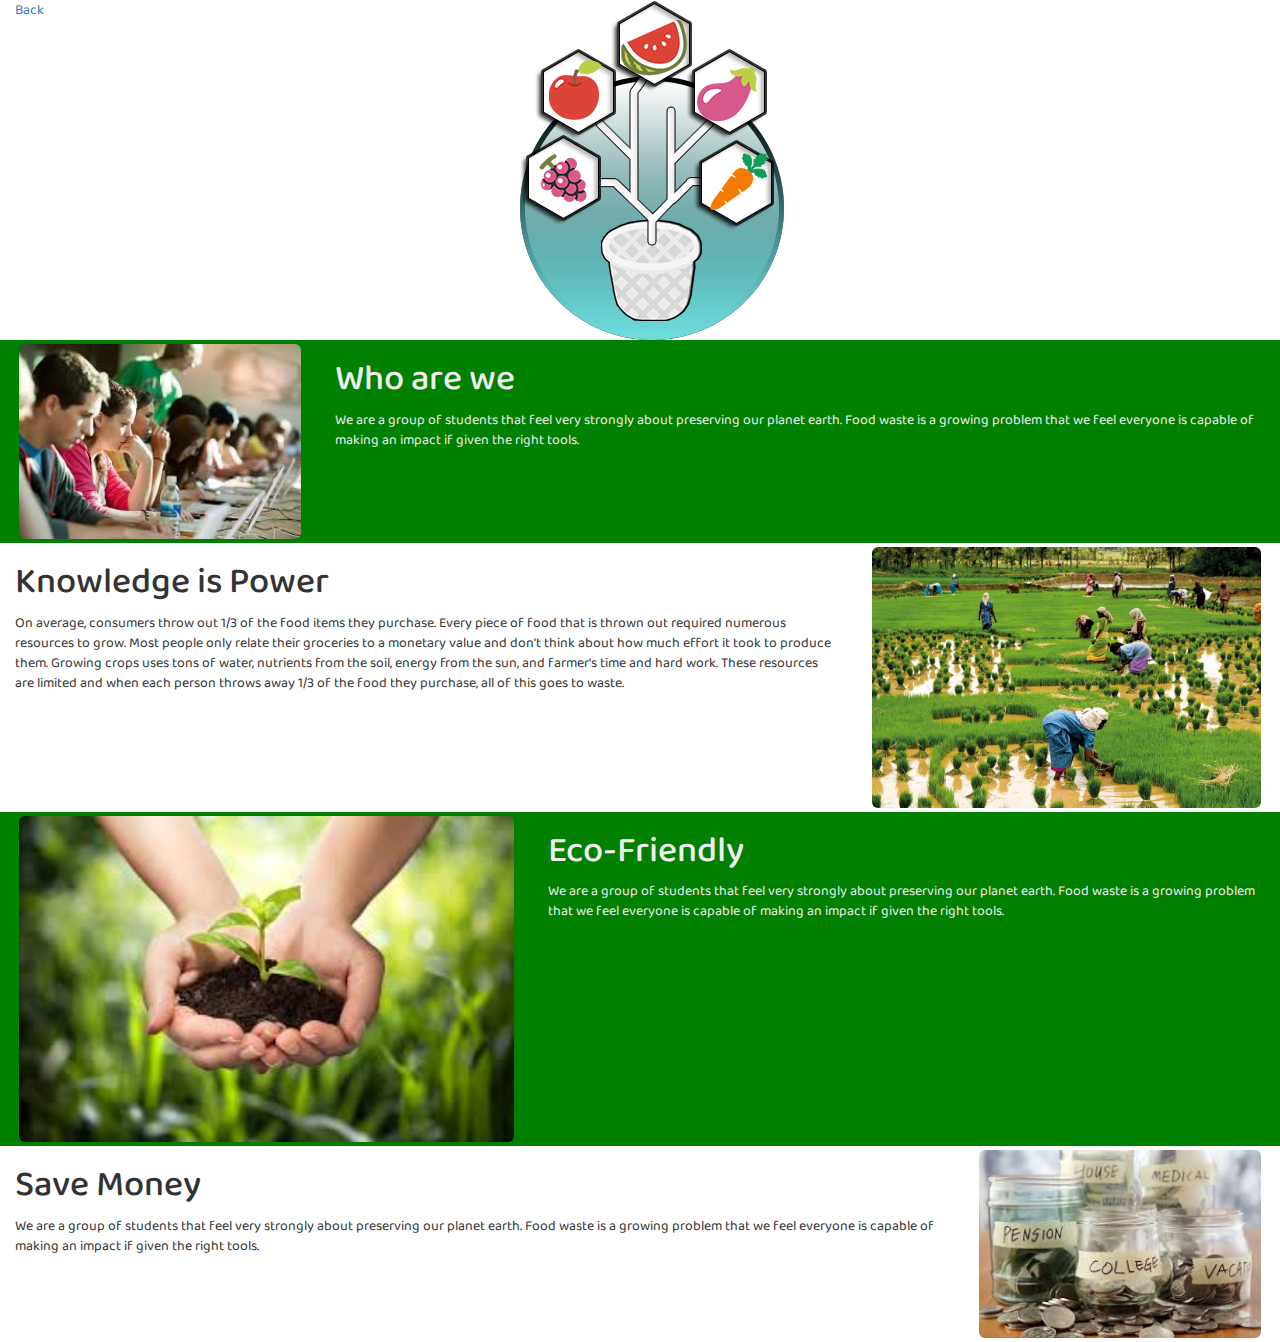
==== public/about.html @ 91b840a5 "updated aboutus and faq, made new navbar" ====
<!DOCTYPE html>
<html lang="en">
<head>
    <meta name="viewport" content="width=device-width, initial-scale=1.0">
    <meta charset="utf-8">
    <title>WasteHub</title>
    <!-- jQuery (necessary for Bootstrap's JavaScript plugins) -->
    <script src="javascript/jquery-3.2.1.min.js"></script>
    <!-- Latest compiled and minified CSS -->
    <link rel="stylesheet" href="https://maxcdn.bootstrapcdn.com/bootstrap/3.3.7/css/bootstrap.min.css" integrity="sha384-BVYiiSIFeK1dGmJRAkycuHAHRg32OmUcww7on3RYdg4Va+PmSTsz/K68vbdEjh4u" crossorigin="anonymous" />
    <!-- Latest compiled and minified JavaScript -->
    <script src="javascript/bootstrap.min.js" integrity="sha384-Tc5IQib027qvyjSMfHjOMaLkfuWVxZxUPnCJA7l2mCWNIpG9mGCD8wGNIcPD7Txa" crossorigin="anonymous"></script>
    <link rel="stylesheet" href="aboutCSS.css" />
    <!-- JQuery library -->
    <link href="https://fonts.googleapis.com/css?family=Baloo" rel="stylesheet" />

</head>
<body>
    <div class='container-fluid'>
        <a href="index.html" style="float: left">Back</a>
        <img src="images/Logo_2.png" class="logo">
    </div>
    <div class='container-fluid'> 
        <div class="row green">
            <div class="col-md-3 hidden-xs hidden-sm"><img class='pic' src="images/students.jpg" alt="students"></div>
            <div class="col-md-9">
                <h1>Who are we</h1>
                <p>
                    We are a group of students that feel very strongly about preserving our planet earth. Food waste is a growing problem that we feel everyone is capable of making an impact if given the right tools.  
                </p>
            </div>
            <div class="visible-xs visible-sm"><img class='pic' src="images/students.jpg" alt="students"></div>

        </div>

        <div class="row">
            <div class="col-md-8">
                <h1>Knowledge is Power</h1>
                <p>
                    On average, consumers throw out 1/3 of the food items they purchase. Every piece of food that is thrown out required numerous resources to grow. Most people only relate their groceries to a monetary value and don't think about how much effort it took to produce them. Growing crops uses tons of water, nutrients from the soil, energy from the sun, and farmer's time and hard work. These resources are limited and when each person throws away 1/3 of the food they purchase, all of this goes to waste. 
                </p>
            </div>
            <div class="col-md-4 hidden-xs hidden-sm"><img class='pic white' src="images/farming1.jpg" alt="farming"></div>
            <div class="visible-xs visible-sm"><img class='pic white' src="images/farming1.jpg" alt="farming"></div>

        </div>

        <div class="row green">
            <div class="col-md-5 hidden-xs hidden-sm"><img class='pic' src="images/eco.jpg" alt="students"></div>
            <div class="col-md-7">
                <h1>Eco-Friendly</h1>
                <p>
                    We are a group of students that feel very strongly about preserving our planet earth. Food waste is a growing problem that we feel everyone is capable of making an impact if given the right tools.  
                </p>
            </div>
            <div class="visible-xs visible-sm"><img class='pic' src="images/eco.jpg" alt="students"></div>

        </div>

        <div class="row">
            <div class="col-md-9">
                <h1>Save Money</h1>
                <p>
                    We are a group of students that feel very strongly about preserving our planet earth. Food waste is a growing problem that we feel everyone is capable of making an impact if given the right tools.  
                </p>
            </div>
            <div class="col-md-3 hidden-xs hidden-sm"><img class='pic white' src="images/savemoney.jpg" alt="money"></div>
            <div class="visible-xs visible-sm"><img class='pic white' src="images/savemoney.jpg" alt="money"></div>

        </div>
    </div>


</body>
</html>
---- public/aboutCSS.css ----
html, body div {
    font-family: 'Baloo', sans-serif;
}

.logo {
	display: block;
    margin: 0 auto;
}

.pic {
	width: 100%;
	height: 100%;
	border-radius: 10px;
	border-style: solid;
	border-width: 4px;
	border-color: #008000;
}

.white {
	border-color: white;

}

.green {
	background-color: #008000;
	color: #eeeeee;
}
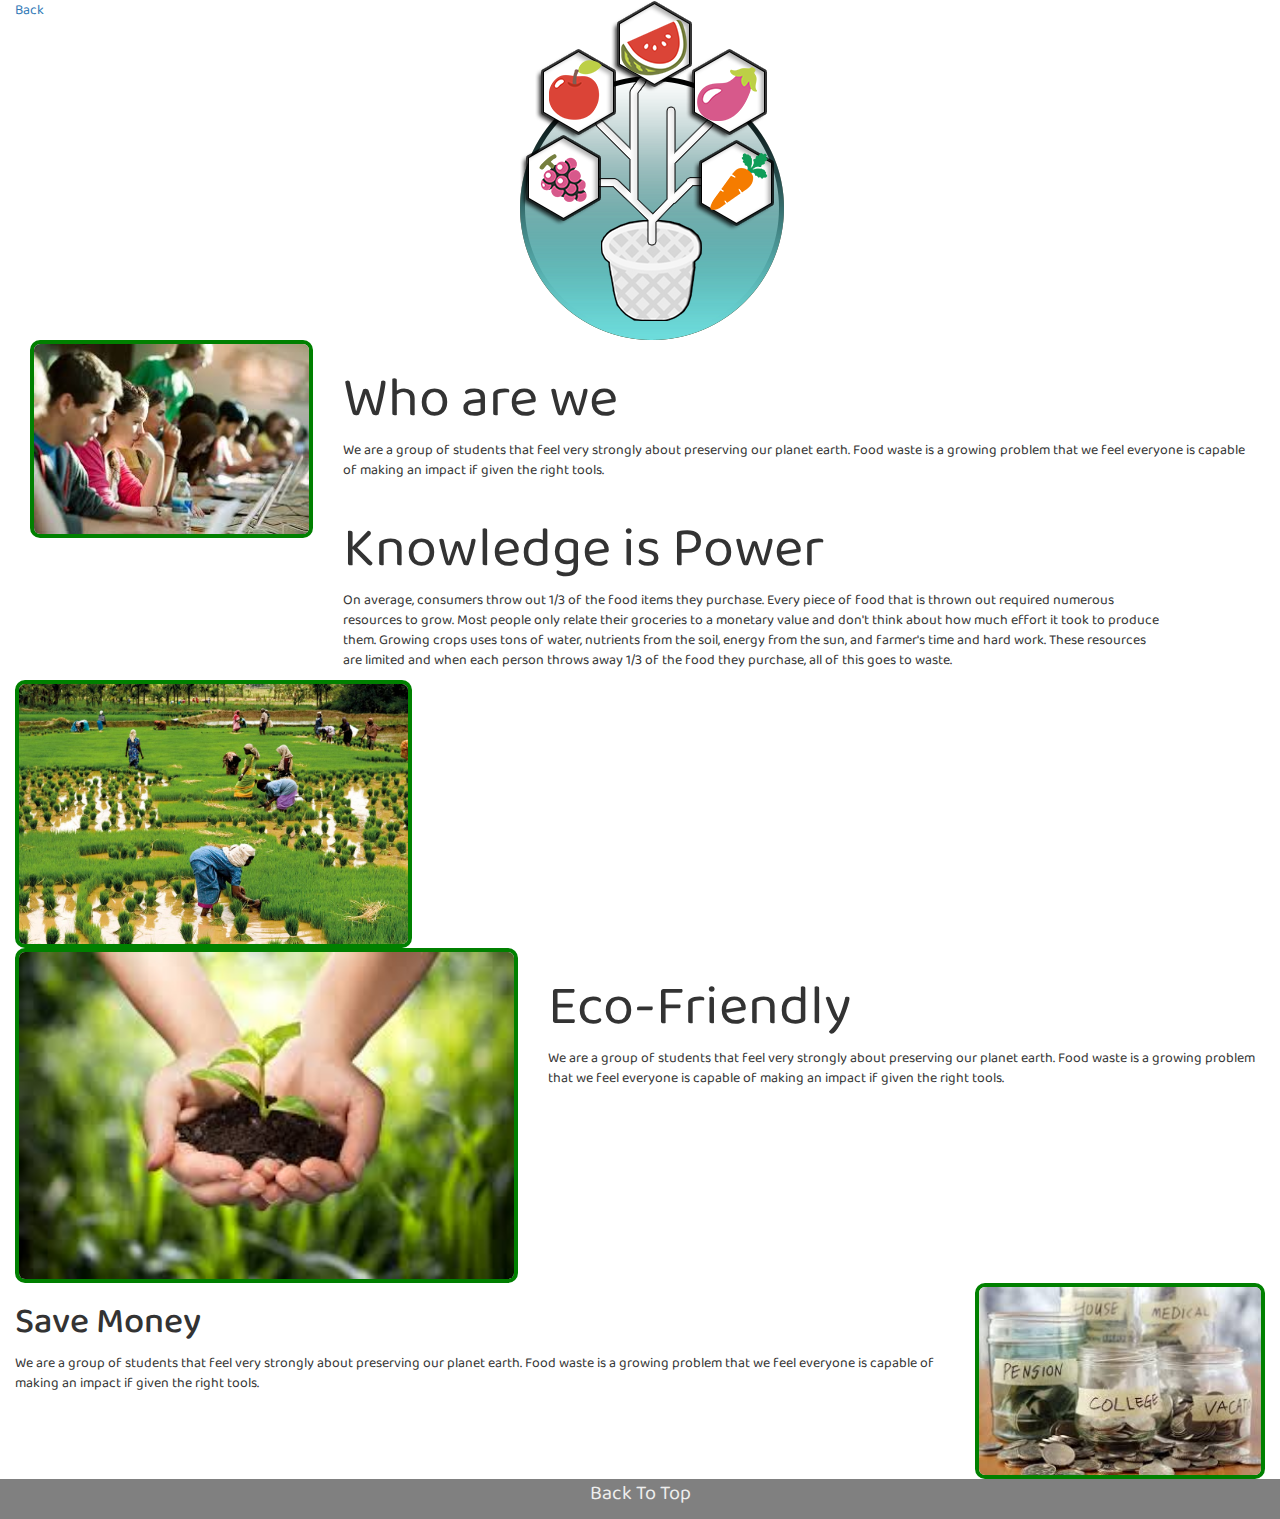
==== commit 69200246: "Update About/FAQ style tags, CSS & add top buttons" ====
--- a/public/about.html
+++ b/public/about.html
@@ -4,27 +4,25 @@
     <meta name="viewport" content="width=device-width, initial-scale=1.0">
     <meta charset="utf-8">
     <title>WasteHub</title>
-    <!-- jQuery (necessary for Bootstrap's JavaScript plugins) -->
-    <script src="javascript/jquery-3.2.1.min.js"></script>
-    <!-- Latest compiled and minified CSS -->
+    <script type="text/javascript" src="javascript/_LIBRARY/jquery-3.2.1.min.js"></script>
     <link rel="stylesheet" href="https://maxcdn.bootstrapcdn.com/bootstrap/3.3.7/css/bootstrap.min.css" integrity="sha384-BVYiiSIFeK1dGmJRAkycuHAHRg32OmUcww7on3RYdg4Va+PmSTsz/K68vbdEjh4u" crossorigin="anonymous" />
     <!-- Latest compiled and minified JavaScript -->
-    <script src="javascript/bootstrap.min.js" integrity="sha384-Tc5IQib027qvyjSMfHjOMaLkfuWVxZxUPnCJA7l2mCWNIpG9mGCD8wGNIcPD7Txa" crossorigin="anonymous"></script>
-    <link rel="stylesheet" href="aboutCSS.css" />
-    <!-- JQuery library -->
+    <script type="text/javascript" src="javascript/_LIBRARY/bootstrap.min.js"></script>
+    <link rel="stylesheet" href="css/master.css" />
+    <link rel="stylesheet" href="css/FAQ.css" />
     <link href="https://fonts.googleapis.com/css?family=Baloo" rel="stylesheet" />
-
 </head>
 <body>
+    <a id="TOP"></a>
     <div class='container-fluid'>
         <a href="index.html" style="float: left">Back</a>
         <img src="images/Logo_2.png" class="logo">
     </div>
     <div class='container-fluid'> 
-        <div class="row green">
+        <div class="info-content">
             <div class="col-md-3 hidden-xs hidden-sm"><img class='pic' src="images/students.jpg" alt="students"></div>
             <div class="col-md-9">
-                <h1>Who are we</h1>
+                <header>Who are we</header>
                 <p>
                     We are a group of students that feel very strongly about preserving our planet earth. Food waste is a growing problem that we feel everyone is capable of making an impact if given the right tools.  
                 </p>
@@ -35,7 +33,7 @@
 
         <div class="row">
             <div class="col-md-8">
-                <h1>Knowledge is Power</h1>
+                <header>Knowledge is Power</header>
                 <p>
                     On average, consumers throw out 1/3 of the food items they purchase. Every piece of food that is thrown out required numerous resources to grow. Most people only relate their groceries to a monetary value and don't think about how much effort it took to produce them. Growing crops uses tons of water, nutrients from the soil, energy from the sun, and farmer's time and hard work. These resources are limited and when each person throws away 1/3 of the food they purchase, all of this goes to waste. 
                 </p>
@@ -48,7 +46,7 @@
         <div class="row green">
             <div class="col-md-5 hidden-xs hidden-sm"><img class='pic' src="images/eco.jpg" alt="students"></div>
             <div class="col-md-7">
-                <h1>Eco-Friendly</h1>
+                <header>Eco-Friendly</header>
                 <p>
                     We are a group of students that feel very strongly about preserving our planet earth. Food waste is a growing problem that we feel everyone is capable of making an impact if given the right tools.  
                 </p>
@@ -69,6 +67,9 @@
 
         </div>
     </div>
+    <div class="top">
+        <a href="about.html#TOP">Back To Top</a>
+    </div>
 
 
 </body>
--- a/public/css/master.css
+++ b/public/css/master.css
@@ -0,0 +1,21 @@
+/* CSS supplying default styles for all pages. */
+
+/* Text Styles */
+/**********************************************/
+html, body div {
+    margin: 0;
+    padding: 0;
+    font-family: 'Baloo', cursive;
+}
+
+header {
+    font-size: 56px;
+    margin-top: 20px;
+}
+
+/* Div Styles */
+/**********************************************/
+.mid {
+    text-align: center;
+}
+
--- a/public/css/FAQ.css
+++ b/public/css/FAQ.css
@@ -0,0 +1,58 @@
+/* CSS Style sheet contains custom FAQ page styles */
+
+
+/* Image Styles */
+
+.logo {
+    display: block;
+    margin: 0 auto;
+}
+
+.pic {
+    width: 100%;
+    height: 100%;
+    border-radius: 10px;
+    border-style: solid;
+    border-width: 4px;
+    border-color: #008000;
+}
+
+
+/* Div Styles */
+
+
+/* Default Color style for content */
+
+.info-content {
+    border-color: white;
+}
+
+
+/* Color style for Alternate container content */
+
+.info-content-ALT {
+    background-color: #008000;
+    color: #eeeeee;
+}
+
+
+/* "Top of Page" Quick Jump Button Style */
+
+.top {
+    height: 40px;
+    text-align: center;
+    width: 100%;
+    overflow: hidden;
+    color: #eeeeee;
+    background-color: gray;
+    font-size: 20px;
+}
+
+.top a {
+    color: #eeeeee;
+    text-decoration: none;
+}
+
+.top a:focus {
+    color: #bbbbbb;
+}
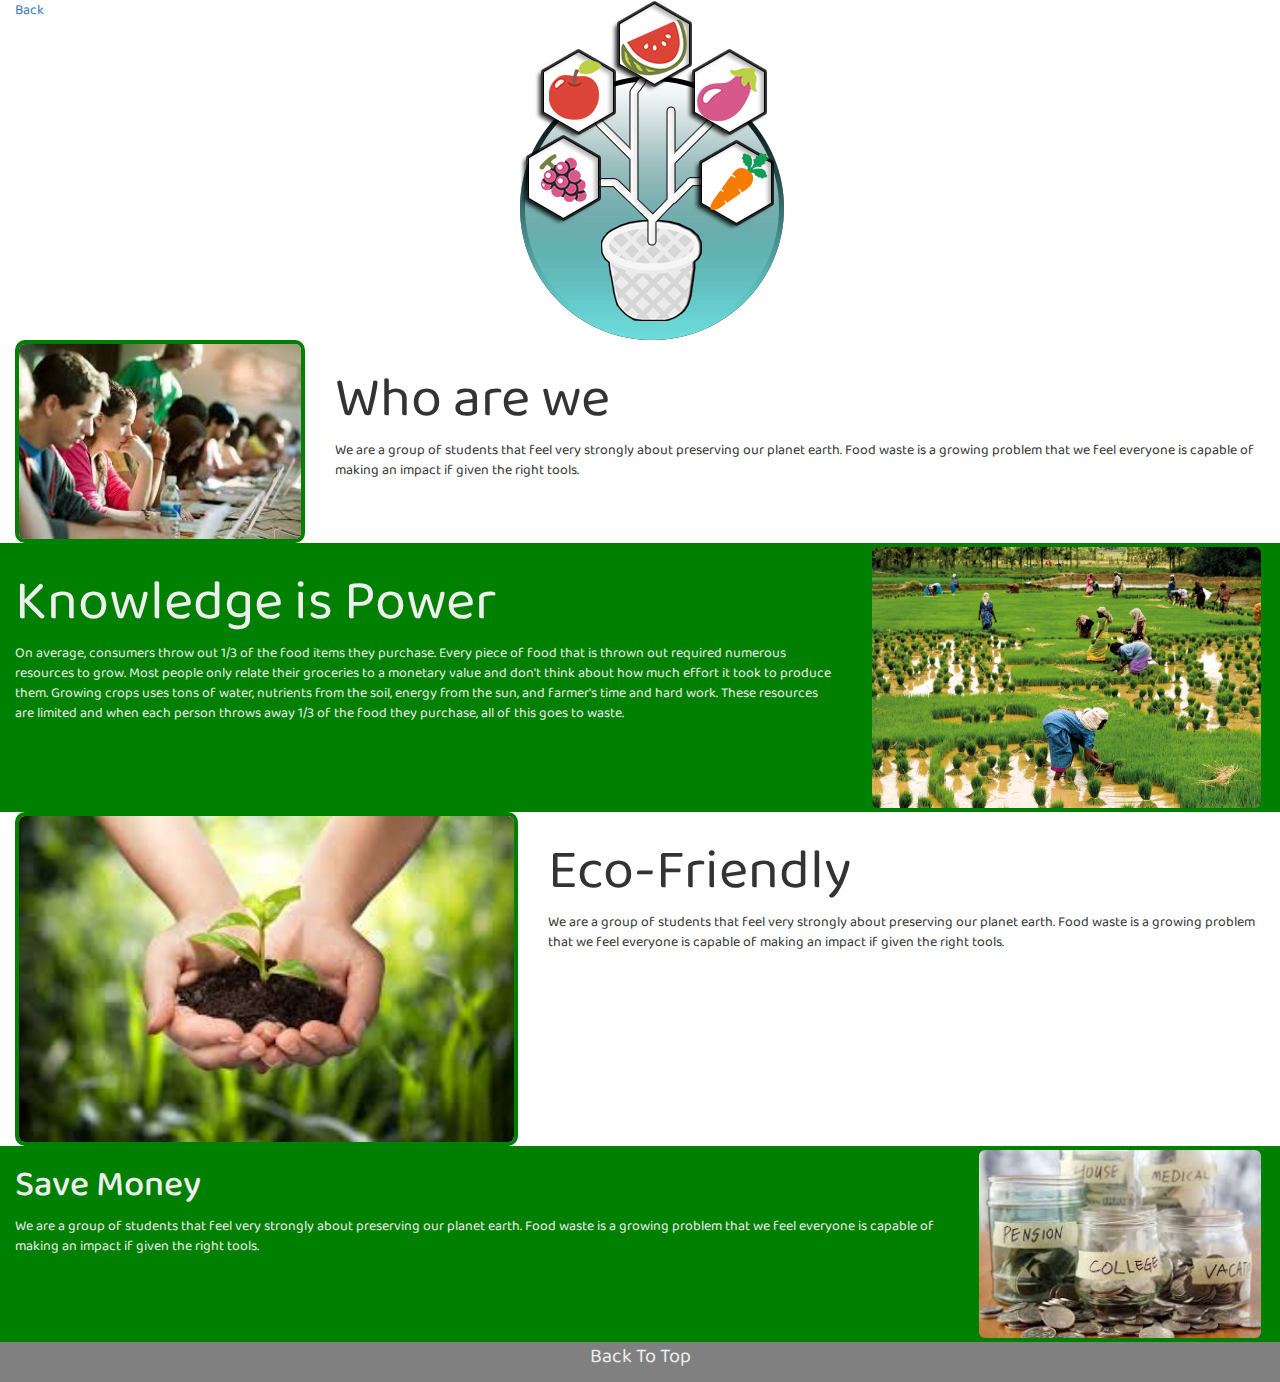
==== commit 50abafee: "add FAQ quick jump list; corrected bad style links" ====
--- a/public/about.html
+++ b/public/about.html
@@ -1,5 +1,6 @@
 <!DOCTYPE html>
 <html lang="en">
+
 <head>
     <meta name="viewport" content="width=device-width, initial-scale=1.0">
     <meta charset="utf-8">
@@ -9,33 +10,34 @@
     <!-- Latest compiled and minified JavaScript -->
     <script type="text/javascript" src="javascript/_LIBRARY/bootstrap.min.js"></script>
     <link rel="stylesheet" href="css/master.css" />
-    <link rel="stylesheet" href="css/FAQ.css" />
+    <link rel="stylesheet" href="css/about.css" />
     <link href="https://fonts.googleapis.com/css?family=Baloo" rel="stylesheet" />
 </head>
+
 <body>
     <a id="TOP"></a>
     <div class='container-fluid'>
         <a href="index.html" style="float: left">Back</a>
         <img src="images/Logo_2.png" class="logo">
     </div>
-    <div class='container-fluid'> 
-        <div class="info-content">
+    <div class='container-fluid'>
+        <div class="row info-content">
             <div class="col-md-3 hidden-xs hidden-sm"><img class='pic' src="images/students.jpg" alt="students"></div>
             <div class="col-md-9">
                 <header>Who are we</header>
                 <p>
-                    We are a group of students that feel very strongly about preserving our planet earth. Food waste is a growing problem that we feel everyone is capable of making an impact if given the right tools.  
+                    We are a group of students that feel very strongly about preserving our planet earth. Food waste is a growing problem that we feel everyone is capable of making an impact if given the right tools.
                 </p>
             </div>
             <div class="visible-xs visible-sm"><img class='pic' src="images/students.jpg" alt="students"></div>
 
         </div>
 
-        <div class="row">
+        <div class="row info-content-ALT">
             <div class="col-md-8">
                 <header>Knowledge is Power</header>
                 <p>
-                    On average, consumers throw out 1/3 of the food items they purchase. Every piece of food that is thrown out required numerous resources to grow. Most people only relate their groceries to a monetary value and don't think about how much effort it took to produce them. Growing crops uses tons of water, nutrients from the soil, energy from the sun, and farmer's time and hard work. These resources are limited and when each person throws away 1/3 of the food they purchase, all of this goes to waste. 
+                    On average, consumers throw out 1/3 of the food items they purchase. Every piece of food that is thrown out required numerous resources to grow. Most people only relate their groceries to a monetary value and don't think about how much effort it took to produce them. Growing crops uses tons of water, nutrients from the soil, energy from the sun, and farmer's time and hard work. These resources are limited and when each person throws away 1/3 of the food they purchase, all of this goes to waste.
                 </p>
             </div>
             <div class="col-md-4 hidden-xs hidden-sm"><img class='pic white' src="images/farming1.jpg" alt="farming"></div>
@@ -43,23 +45,23 @@
 
         </div>
 
-        <div class="row green">
+        <div class="row info-content">
             <div class="col-md-5 hidden-xs hidden-sm"><img class='pic' src="images/eco.jpg" alt="students"></div>
             <div class="col-md-7">
                 <header>Eco-Friendly</header>
                 <p>
-                    We are a group of students that feel very strongly about preserving our planet earth. Food waste is a growing problem that we feel everyone is capable of making an impact if given the right tools.  
+                    We are a group of students that feel very strongly about preserving our planet earth. Food waste is a growing problem that we feel everyone is capable of making an impact if given the right tools.
                 </p>
             </div>
             <div class="visible-xs visible-sm"><img class='pic' src="images/eco.jpg" alt="students"></div>
 
         </div>
 
-        <div class="row">
+        <div class="row info-content-ALT">
             <div class="col-md-9">
                 <h1>Save Money</h1>
                 <p>
-                    We are a group of students that feel very strongly about preserving our planet earth. Food waste is a growing problem that we feel everyone is capable of making an impact if given the right tools.  
+                    We are a group of students that feel very strongly about preserving our planet earth. Food waste is a growing problem that we feel everyone is capable of making an impact if given the right tools.
                 </p>
             </div>
             <div class="col-md-3 hidden-xs hidden-sm"><img class='pic white' src="images/savemoney.jpg" alt="money"></div>
@@ -73,4 +75,5 @@
 
 
 </body>
-</html>+
+</html>
--- a/public/css/about.css
+++ b/public/css/about.css
@@ -0,0 +1,57 @@
+/* CSS Style sheet contains custom WasteHub About page styles */
+
+/* Image Styles */
+
+.logo {
+    display: block;
+    margin: 0 auto;
+}
+
+.pic {
+    width: 100%;
+    height: 100%;
+    border-radius: 10px;
+    border-style: solid;
+    border-width: 4px;
+    border-color: #008000;
+}
+
+
+/* Div Styles */
+
+
+/* Default Color style for content */
+
+.info-content {
+    border-color: white;
+}
+
+
+/* Color style for Alternate container content */
+
+.info-content-ALT {
+    background-color: #008000;
+    color: #eeeeee;
+}
+
+
+/* "Top of Page" Quick Jump Button Style */
+
+.top {
+    height: 40px;
+    text-align: center;
+    width: 100%;
+    overflow: hidden;
+    color: #eeeeee;
+    background-color: gray;
+    font-size: 20px;
+}
+
+.top a {
+    color: #eeeeee;
+    text-decoration: none;
+}
+
+.top a:focus {
+    color: #bbbbbb;
+}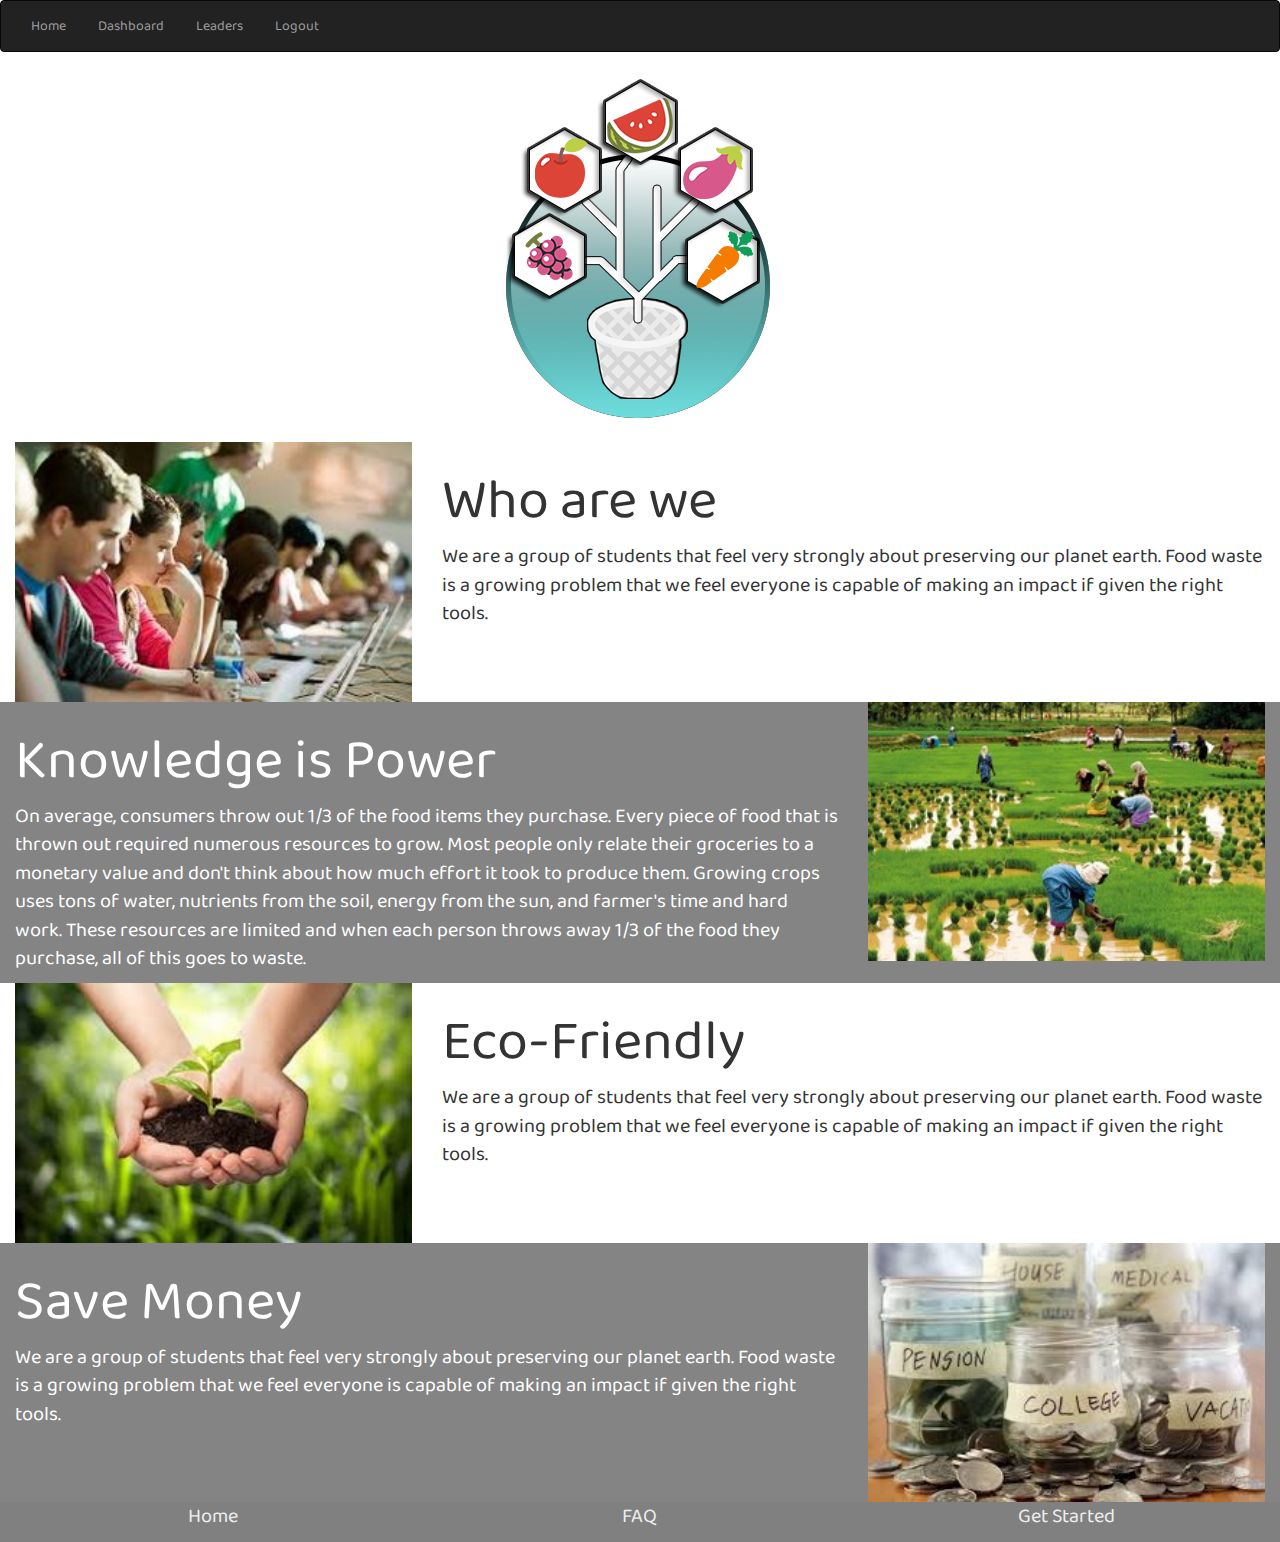
==== commit d62086f4: "updated abous us css" ====
--- a/public/about.html
+++ b/public/about.html
@@ -15,15 +15,29 @@
 </head>
 
 <body>
+    
+    <nav class="navbar navbar-inverse">
+        <div class="container-fluid">
+            <ul class="nav navbar-nav nav-pills">
+                <li><a href="index.html">Home</a></li>
+                <li><a href="dashboard.html">Dashboard</a></li>
+                <li><a href="#">Leaders</a></li>
+                <li style="float: right;"><a href="#" onclick="logout()">Logout</a></li>
+            </ul>
+        </div>
+    </nav>
     <a id="TOP"></a>
     <div class='container-fluid'>
-        <a href="index.html" style="float: left">Back</a>
         <img src="images/Logo_2.png" class="logo">
     </div>
+    
+    
+    
+    <br/>
     <div class='container-fluid'>
-        <div class="row info-content">
-            <div class="col-md-3 hidden-xs hidden-sm"><img class='pic' src="images/students.jpg" alt="students"></div>
-            <div class="col-md-9">
+        <div class="row info-content" >
+            <div class="col-md-4 hidden-xs hidden-sm"><img id="stdimg" class='pic' src="images/students.jpg" alt="students"></div>
+            <div class="col-md-8">
                 <header>Who are we</header>
                 <p>
                     We are a group of students that feel very strongly about preserving our planet earth. Food waste is a growing problem that we feel everyone is capable of making an impact if given the right tools.
@@ -33,7 +47,7 @@
 
         </div>
 
-        <div class="row info-content-ALT">
+        <div class="row info-content-ALT" id="ic">
             <div class="col-md-8">
                 <header>Knowledge is Power</header>
                 <p>
@@ -46,8 +60,8 @@
         </div>
 
         <div class="row info-content">
-            <div class="col-md-5 hidden-xs hidden-sm"><img class='pic' src="images/eco.jpg" alt="students"></div>
-            <div class="col-md-7">
+            <div class="col-md-4 hidden-xs hidden-sm"><img class='pic' src="images/eco.jpg" alt="students"></div>
+            <div class="col-md-8">
                 <header>Eco-Friendly</header>
                 <p>
                     We are a group of students that feel very strongly about preserving our planet earth. Food waste is a growing problem that we feel everyone is capable of making an impact if given the right tools.
@@ -57,21 +71,27 @@
 
         </div>
 
-        <div class="row info-content-ALT">
-            <div class="col-md-9">
-                <h1>Save Money</h1>
+        <div class="row info-content-ALT" id="ic">
+            <div class="col-md-8">
+                <header>Save Money</header>
                 <p>
                     We are a group of students that feel very strongly about preserving our planet earth. Food waste is a growing problem that we feel everyone is capable of making an impact if given the right tools.
                 </p>
             </div>
-            <div class="col-md-3 hidden-xs hidden-sm"><img class='pic white' src="images/savemoney.jpg" alt="money"></div>
+            <div class="col-md-4 hidden-xs hidden-sm"><img class='pic white' src="images/savemoney.jpg" alt="money"></div>
             <div class="visible-xs visible-sm"><img class='pic white' src="images/savemoney.jpg" alt="money"></div>
 
         </div>
     </div>
-    <div class="top">
-        <a href="about.html#TOP">Back To Top</a>
-    </div>
+    <footer class='top'>
+        <div class='container-fluid'>
+            <div class='row mid'>
+                <div class='col-xs-4 footer-btn'><a href='#' class="footer-link">Home</a></div>
+                <div class='col-xs-4 footer-btn'><a href='FAQ.html' class="footer-link">FAQ</a></div>
+                <div class='col-xs-4 footer-btn'><a href='index.html' class="footer-link">Get Started</a></div>
+            </div>
+        </div>
+    </footer>
 
 
 </body>
--- a/public/css/about.css
+++ b/public/css/about.css
@@ -9,11 +9,8 @@
 
 .pic {
     width: 100%;
-    height: 100%;
-    border-radius: 10px;
-    border-style: solid;
-    border-width: 4px;
-    border-color: #008000;
+    height: 100%; 
+    position: relative; 
 }
 
 
@@ -23,15 +20,14 @@
 /* Default Color style for content */
 
 .info-content {
-    border-color: white;
 }
 
 
 /* Color style for Alternate container content */
 
 .info-content-ALT {
-    background-color: #008000;
-    color: #eeeeee;
+    background-color: #848484;
+    color: white; 
 }
 
 
@@ -54,4 +50,13 @@
 
 .top a:focus {
     color: #bbbbbb;
-}+}
+
+#stdimg {
+    left: 0;
+}
+
+p {
+    font-size: 20px;
+}
+
